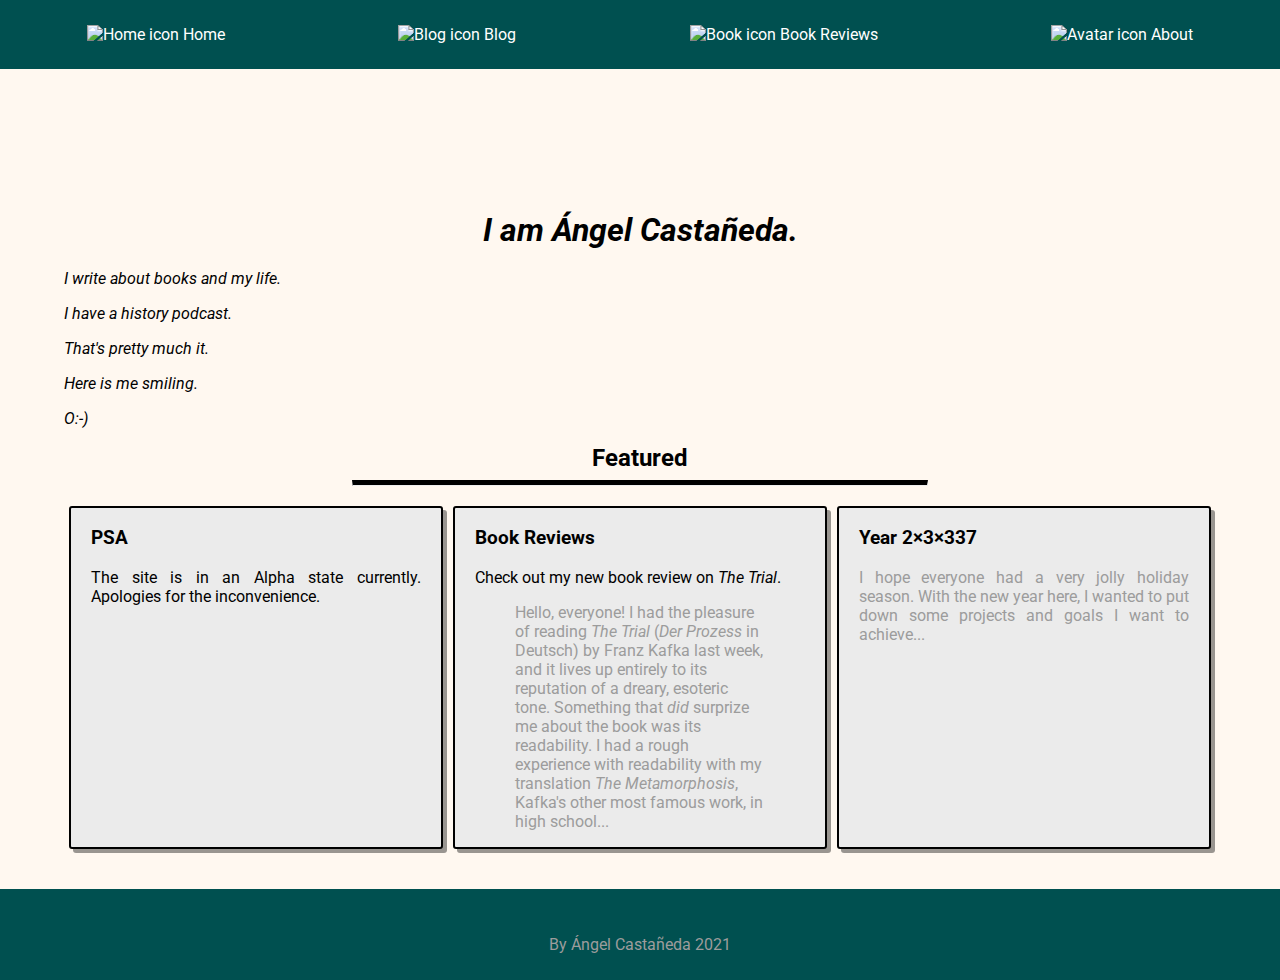
==== index.html @ b931ac8e "Updated navigation text/icon, lines #19-22 Removed image and updated main text in header, lines #28-" ====
<!DOCTYPE html>
<html lang="en-US">
  <head>
    <meta charset="utf-8" />
    <meta name="author" content="Ángel Castañeda" />
    <meta name="description" content="Angel's personal website." />
    <meta name="viewport" content="width-device-width, initial-scale=1" />
    <title>Home - Ángel Castañeda</title>
    <link rel="stylesheet" href="style.css" />
    <link rel="shortcut icon" href="HaloLogo.ico" type="image/x-icon" />
  </head>
  <body>
    <div id="content">
      <header>
        <nav aria-labelledby="global-navigation" class="nav">
          <div class="action" onclick="actionToggle();">
            <span>=</span>
            <ul>
              <li><a href="index.html"><img src="Icons/home.png" alt="Home icon" /> Home</a></li>
              <li><a href="html/blog.html"><img src="Icons/blog.png" alt="Blog icon" /> Blog</a></li>
              <li><a href="html/book-reviews.html"><img src="Icons/book.png" alt="Book icon" /> Book Reviews</a></li>
              <li><a href="html/about.html"><img src="Icons/avatar.png" alt="Avatar icon" /> About</a></li>
            </ul>
          </div>
        </nav>
      </header>
      <main>
        <section class="welcome">
          <h1><i>I am Ángel Castañeda.</i></h1>
          <p><i>I write about books and my life.</i></p>
          <p><i>I have a history podcast.</i></p>
          <p><i>That's pretty much it.</i></p>
          <p><i>Here is me smiling.</i></p>
          <p><i>O:-)</i></p>
        </section>
        <section>
          <h2>Featured</h2>
          <hr />
          <div class="tile3">
            <article>
              <h3>PSA</h3>
              <p>The site is in an Alpha state currently. Apologies for the inconvenience.</p>
            </article>
            <article>
              <h3>Book Reviews</h3>
              <p>Check out my new book review on <i>The Trial</i>.</p>
              <a href="html/book-reviews.html#TheTrial" style="text-decoration: none;"><blockquote cite="https://angel-castaneda.com/html/book-reviews.html#TheTrial">Hello, everyone! I had the pleasure of reading <i>The Trial</i> (<i>Der Prozess</i> in Deutsch) by Franz Kafka last week, and it lives up entirely to its reputation of a dreary, esoteric tone. Something that <i>did</i> surprize me about the book was its readability. I had a rough experience with readability with my translation <i>The Metamorphosis</i>, Kafka's other most famous work, in high school...</blockquote></a>
            </article>
            <article>
              <h3>Year 2×3×337</h3>
              <p><a href="html/blog.html" style="text-decoration: none;">I hope everyone had a very jolly holiday season. With the new year here, I wanted to put down some projects and goals I want to achieve...</a></p>
            </article>
          </div>
        </section>
      </main>
    </div>
    <footer>
      <div id="bottom_info">
        <p>By Ángel Castañeda 2021</p>
        <!--<label for="language-select" style="color: white;">Choose a language: </label>
        <select name="language" id="language-select">
          <option value="english">English</option>
          <option value="spanish">Español</option>
        </select>
        <button onclick="languageChange()" class="language_apply">Apply</button>-->
      </div>
    </footer>
    <script src="nav.js"></script>
  </body>
</html>
---- style.css ----
@import url('https://fonts.googleapis.com/css?family=Roboto');

* {
  box-sizing: border-box;
}

img {
  max-width: 100%;
}

html {
  height: 100%;
  scroll-behavior: smooth;
}

body {
  height: 100%;
  font-family: 'Roboto', sans-serif;
  font-size: 100%;
  margin: 0;
  background-color: rgb(255, 248, 240);
  display: flex;
  flex-direction: column;
}

header {
  padding-top: 100px;
  padding-bottom: 50px;
  background-image: url("Media/OceanView.jpg");
  background-size: 100% auto;
  background-position: center;
  background-repeat: no-repeat;
}

main {
  padding: 40px 10%;
}

main p {
  text-align: justify;
}

footer {
  padding: 10px;
  background-color: rgb(00, 80, 80);
  text-align: center;
  flex-shrink: 0;
}

footer p {
  color: rgb(156, 156, 156);
}

.intent-p p {
  padding-left: 20px;
}

.action{
  margin: 0;
  padding: 0;
  background-color: rgb(00, 80, 80);
  display: inline-block;
  position: fixed;
  min-width: 100%;
  top: 0;
  left: 0;
}

.action span {
  display: none;
}

.action ul {
  display: flex;
  justify-content: space-around;
  list-style: none;
  margin: 0;
  padding: 0;
}

.action ul li a {
  margin: 0;
  padding: 20px;
  color: white;
  text-decoration: none;
  display: inline-block;
}

.action ul li {
  margin: 5px;
  border-radius: 2px;
}

.action ul li:hover {
  background-color: #ddd;
}

.action ul li a:hover {
  color: black;
}


nav {
  margin: 0;
  text-align: center;
}

.bottom-nav ul {
  list-style: none;
  padding: 0;
  display: flex;
  justify-content: space-around;
}

.bottom-nav li {
  display: inline-block;
}

.bottom-nav a {
  font-weight: normal;
  padding: 8px;
  margin: 0;
  color: rgb(255, 248, 240);
  text-decoration: none;
  border: 1px transparent solid;
}

.bottom-nav a:hover {
  border: 1px rgb(255, 248, 240) solid;
  border-radius: 2px;
}

a {
  color: rgb(156, 156, 156);
}

h1 {
  text-align: center;
  margin-bottom: 20px;
}

h2 {
  text-align: center;
  margin: 0;
}

hr {
  max-width: 50%;
  border-top: 5px black solid;
  margin-bottom: 20px;
}

article {
  padding: 0 20px;
}

figure {
  width: 300px;
  float: left;
  margin: 20px 20px 20px 0;
  padding: 20px;
  background-color: white;
  border: 2px black solid;
  box-shadow: 4px 4px 0 0 rgba(0, 0, 0, 0.4);
  border-radius: 3px;
}

figcaption {
  padding-top: 10px;
}

.tile3 {
  display: flex;
  flex-wrap: wrap;
}

.tile3 article {
  flex: 25%;
  margin: 0 5px;
  border: 2px black solid;
  background-color: rgb(235, 235, 235);
  box-shadow: 4px 4px 0 0 rgba(0, 0, 0, 0.4);
  border-radius: 3px;
}

.tile3 img {
  max-width: 100%;
}

#content {
  flex: 1 0 auto;
}

#top_info {
  text-align: center;
  padding: 50px;
}

#name {
  font-size: 2em;
  font-weight: bold;
  color: rgb(255, 248, 240);
  text-decoration: none;
}

#name a {
  color: rgb(255, 248, 240);
  text-decoration: none;
}

#top_info p {
  color: rgb(255, 248, 240);
}

#bottom_info {
  padding-top: 20px;
}

@media all and (max-width: 1500px) {
  main {
    padding: 40px 5%;
  }
}

@media all and (max-width: 950px) {
  .tile3 {
    flex-direction: column;
  }
  .tile3 hr {
    min-width: 80%;
    border-top: 2px black solid;
    border-left: none;
  }
  .tile3 article {
    margin: 5px 0px;
  }
}

@media all and (max-width: 875px) {
  header {
    background-size: auto 100%;
  }
}

@media all and (max-width: 750px) {
  header {
    padding: 0;
  }
  main {
    padding: 40px 5%;
  }
  figure {
    width: auto;
    max-width: 50%;
    margin: 20px auto;
    float: none;
  }

  .action {
    min-width: auto;
    position: fixed;
    top: auto;
    bottom: 25px;
    left: 25px;
    width: 53px;
    height: 53px;
    cursor: pointer;
    background: rgb(00, 80, 80);
    border-radius: 50%;
    box-shadow: 0 5px 5px rgba(0,0,0,0.1);
  }
  .action span {
    position: relative;
    width: 100%;
    height: 100%;
    display: flex;
    justify-content: center;
    align-items: center;
    color: white;
    font-size: 2em;
    transition: 0.3s ease-in-out
  }
  .action.active span {
    transform: rotate(180deg);
  }
  .action ul {
    position: absolute;
    left: 0px;
    bottom: 25px;
    background: rgb(00, 80, 80);
    min-width: 150px;
    padding: 0;
    border-radius: 5px;
    opacity: 0;
    display: inline;
    visibility: hidden;
    transition: 0.3s;
  }
  .action.active ul {
    bottom: 65px;
    opacity: 1;
    visibility: visible;
    transition: 0.3s;
  }
  .action ul li {
    list-style: none;
    display: flex;
    justify-content: center;
    align-items: center;
    padding: 0;
    margin: 5px;
  }
}

@media all and (max-width: 650px) {
  figure {
    max-width: 80%;
  }
}
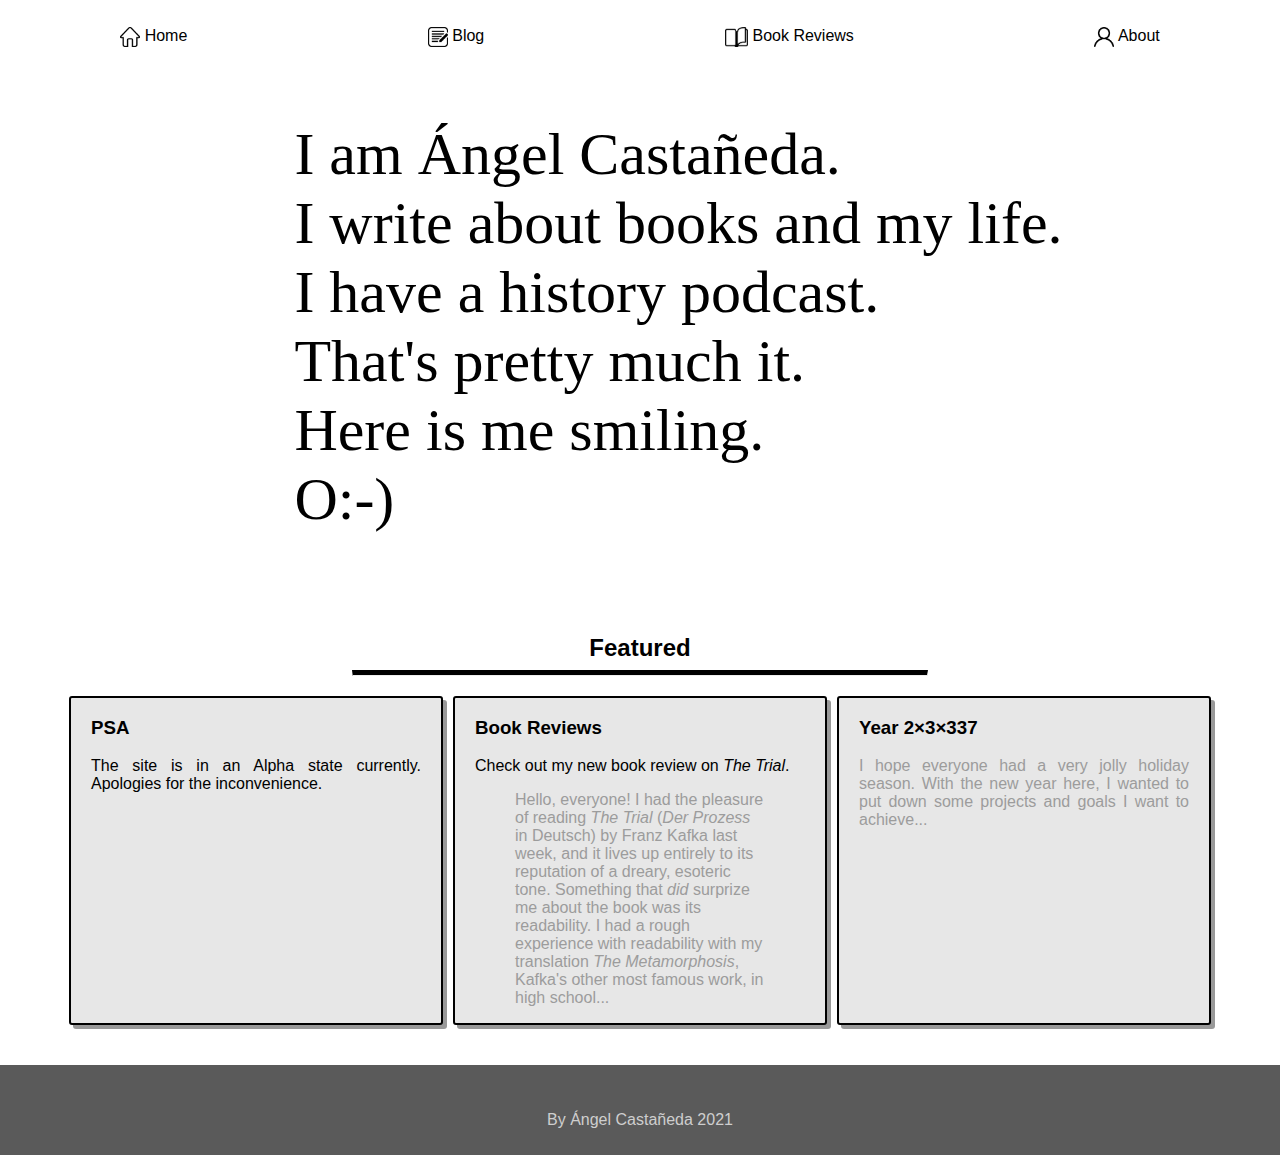
==== commit 44ffaf26: "Removed italic, lines #29-34" ====
--- a/index.html
+++ b/index.html
@@ -26,12 +26,12 @@
       </header>
       <main>
         <section class="welcome">
-          <h1><i>I am Ángel Castañeda.</i></h1>
-          <p><i>I write about books and my life.</i></p>
-          <p><i>I have a history podcast.</i></p>
-          <p><i>That's pretty much it.</i></p>
-          <p><i>Here is me smiling.</i></p>
-          <p><i>O:-)</i></p>
+          <h1>I am Ángel Castañeda.</h1>
+          <p>I write about books and my life.</p>
+          <p>I have a history podcast.</p>
+          <p>That's pretty much it.</p>
+          <p>Here is me smiling.</p>
+          <p>O:-)</p>
         </section>
         <section>
           <h2>Featured</h2>
--- a/style.css
+++ b/style.css
@@ -1,5 +1,3 @@
-@import url('https://fonts.googleapis.com/css?family=Roboto');
-
 * {
   box-sizing: border-box;
 }
@@ -18,52 +16,71 @@
   font-family: 'Roboto', sans-serif;
   font-size: 100%;
   margin: 0;
-  background-color: rgb(255, 248, 240);
   display: flex;
   flex-direction: column;
 }
 
 header {
-  padding-top: 100px;
-  padding-bottom: 50px;
-  background-image: url("Media/OceanView.jpg");
-  background-size: 100% auto;
-  background-position: center;
-  background-repeat: no-repeat;
+  padding: 50px;
 }
 
 main {
-  padding: 40px 10%;
+  padding: 20px 10% 40px 10%;
 }
 
 main p {
   text-align: justify;
 }
 
+.welcome {
+  font-family: 'Lucidia', serif;
+  font-size: 60px;
+  margin: 0 auto;
+  width: 100%;
+  padding: 0 0 100px 20%;
+}
+
+.welcome p {
+  margin: 0;
+}
+
+.welcome h1 {
+  text-align: left;
+  font-size: 100%;
+  font-family: inherit;
+  font-weight: inherit;
+  font-style: inherit;
+  line-height: inherit;
+  vertical-align: baseline;
+  border: 0;
+  padding: 0;
+  margin: 0;
+}
+
 footer {
   padding: 10px;
-  background-color: rgb(00, 80, 80);
+  background-color: rgb(90, 90, 90);
   text-align: center;
   flex-shrink: 0;
 }
 
 footer p {
-  color: rgb(156, 156, 156);
+  color: rgb(206, 206, 206);
 }
 
 .intent-p p {
   padding-left: 20px;
 }
 
-.action{
-  margin: 0;
-  padding: 0;
-  background-color: rgb(00, 80, 80);
+.action {
+  margin: 0;
+  padding-top: 10px;
   display: inline-block;
   position: fixed;
   min-width: 100%;
   top: 0;
   left: 0;
+  background-color: white;
 }
 
 .action span {
@@ -78,21 +95,27 @@
   padding: 0;
 }
 
+.action ul li img {
+  vertical-align: middle;
+  height: 20px;
+}
+
 .action ul li a {
   margin: 0;
-  padding: 20px;
-  color: white;
+  padding: 10px;
+  color: black;
   text-decoration: none;
   display: inline-block;
 }
 
 .action ul li {
   margin: 5px;
-  border-radius: 2px;
+  border: 2px transparent solid;
 }
 
 .action ul li:hover {
-  background-color: #ddd;
+  border: 2px black solid;
+  border-radius: 6px;
 }
 
 .action ul li a:hover {
@@ -120,7 +143,7 @@
   font-weight: normal;
   padding: 8px;
   margin: 0;
-  color: rgb(255, 248, 240);
+  color: rgb(255, 255, 255);
   text-decoration: none;
   border: 1px transparent solid;
 }
@@ -178,7 +201,7 @@
   flex: 25%;
   margin: 0 5px;
   border: 2px black solid;
-  background-color: rgb(235, 235, 235);
+  background-color: rgb(231, 231, 231);
   box-shadow: 4px 4px 0 0 rgba(0, 0, 0, 0.4);
   border-radius: 3px;
 }
@@ -193,23 +216,22 @@
 
 #top_info {
   text-align: center;
-  padding: 50px;
+  padding-top: 100px;
 }
 
 #name {
   font-size: 2em;
   font-weight: bold;
-  color: rgb(255, 248, 240);
   text-decoration: none;
 }
 
 #name a {
-  color: rgb(255, 248, 240);
+  color: black;
   text-decoration: none;
 }
 
 #top_info p {
-  color: rgb(255, 248, 240);
+  color: black;
 }
 
 #bottom_info {
@@ -218,7 +240,7 @@
 
 @media all and (max-width: 1500px) {
   main {
-    padding: 40px 5%;
+    padding: 20px 5% 40px 5%;
   }
 }
 
@@ -247,13 +269,18 @@
     padding: 0;
   }
   main {
-    padding: 40px 5%;
+    padding: 20px 5% 40px 5%;
   }
   figure {
     width: auto;
     max-width: 50%;
     margin: 20px auto;
     float: none;
+  }
+
+  .welcome {
+    font-size: 35px;
+    padding: 20px 0 100px 0;
   }
 
   .action {
@@ -264,10 +291,11 @@
     left: 25px;
     width: 53px;
     height: 53px;
+    padding: 0;
     cursor: pointer;
-    background: rgb(00, 80, 80);
+    background: white;
     border-radius: 50%;
-    box-shadow: 0 5px 5px rgba(0,0,0,0.1);
+    box-shadow: 0 5px 5px rgba(0,0,0,0.2);
   }
   .action span {
     position: relative;
@@ -276,7 +304,7 @@
     display: flex;
     justify-content: center;
     align-items: center;
-    color: white;
+    color: black;
     font-size: 2em;
     transition: 0.3s ease-in-out
   }
@@ -287,10 +315,11 @@
     position: absolute;
     left: 0px;
     bottom: 25px;
-    background: rgb(00, 80, 80);
-    min-width: 150px;
+    background: white;
+    min-width: 168px;
     padding: 0;
-    border-radius: 5px;
+    box-shadow: 0 5px 5px rgba(0,0,0,0.2);
+    border-radius: 10px;
     opacity: 0;
     display: inline;
     visibility: hidden;
@@ -302,11 +331,11 @@
     visibility: visible;
     transition: 0.3s;
   }
+
   .action ul li {
     list-style: none;
     display: flex;
-    justify-content: center;
-    align-items: center;
+    align-items: left;
     padding: 0;
     margin: 5px;
   }
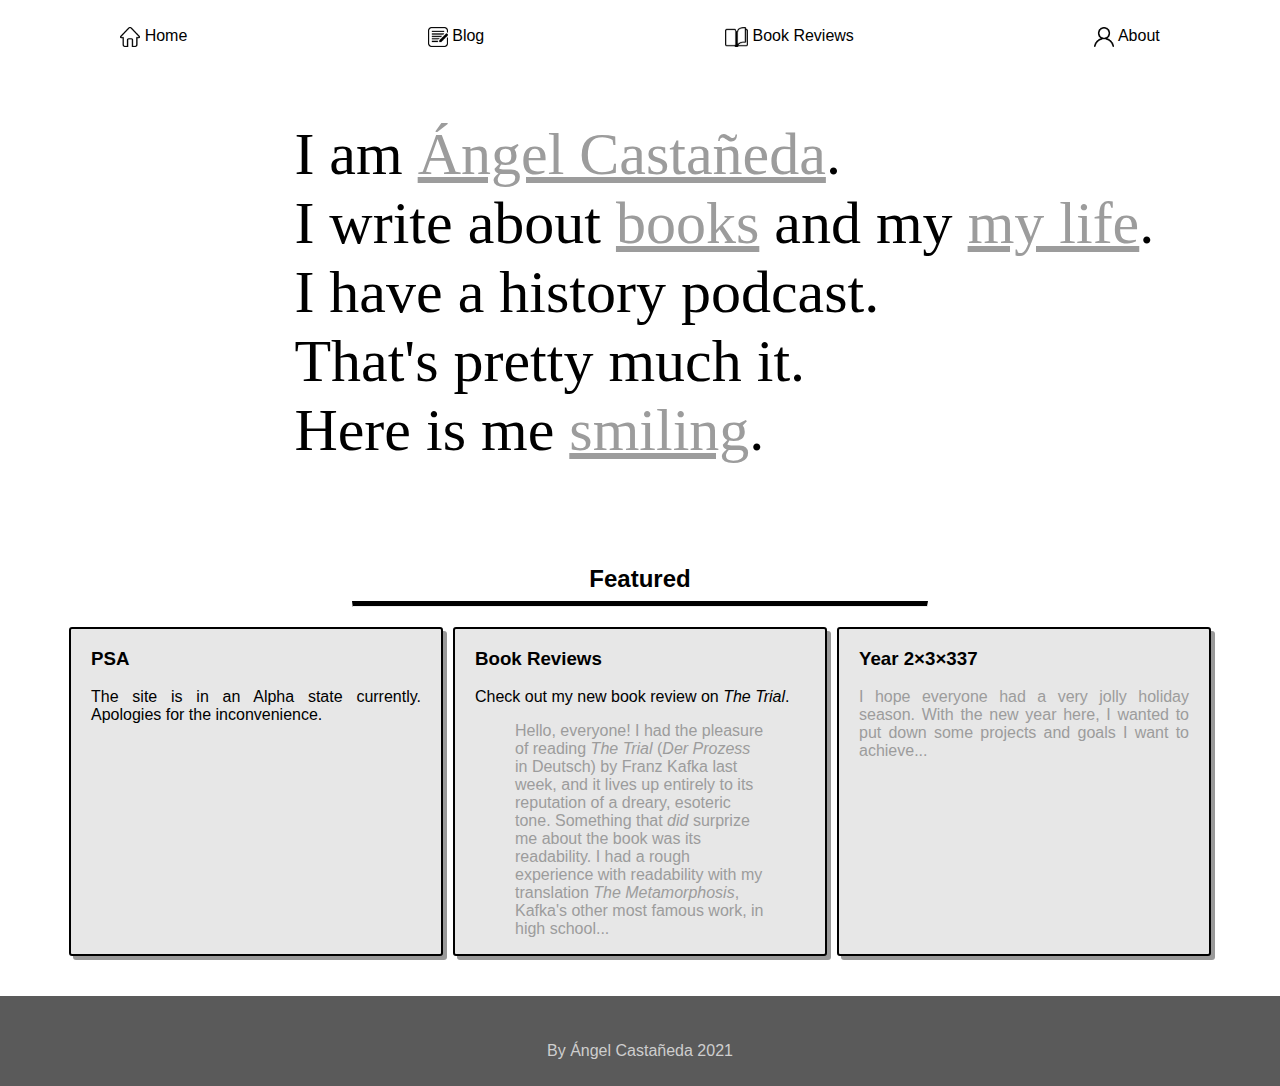
==== commit 8385e626: "Added hyperlinks to other pages and created smiling.html" ====
--- a/index.html
+++ b/index.html
@@ -26,12 +26,11 @@
       </header>
       <main>
         <section class="welcome">
-          <h1>I am Ángel Castañeda.</h1>
-          <p>I write about books and my life.</p>
+          <h1>I am <a href="html/about.html">Ángel Castañeda</a>.</h1>
+          <p>I write about <a href="html/book-reviews.html">books</a> and my <a href="html/blog.html">my life</a>.</p>
           <p>I have a history podcast.</p>
           <p>That's pretty much it.</p>
-          <p>Here is me smiling.</p>
-          <p>O:-)</p>
+          <p>Here is me <a href="html/smiling.html">smiling</a>.</p>
         </section>
         <section>
           <h2>Featured</h2>
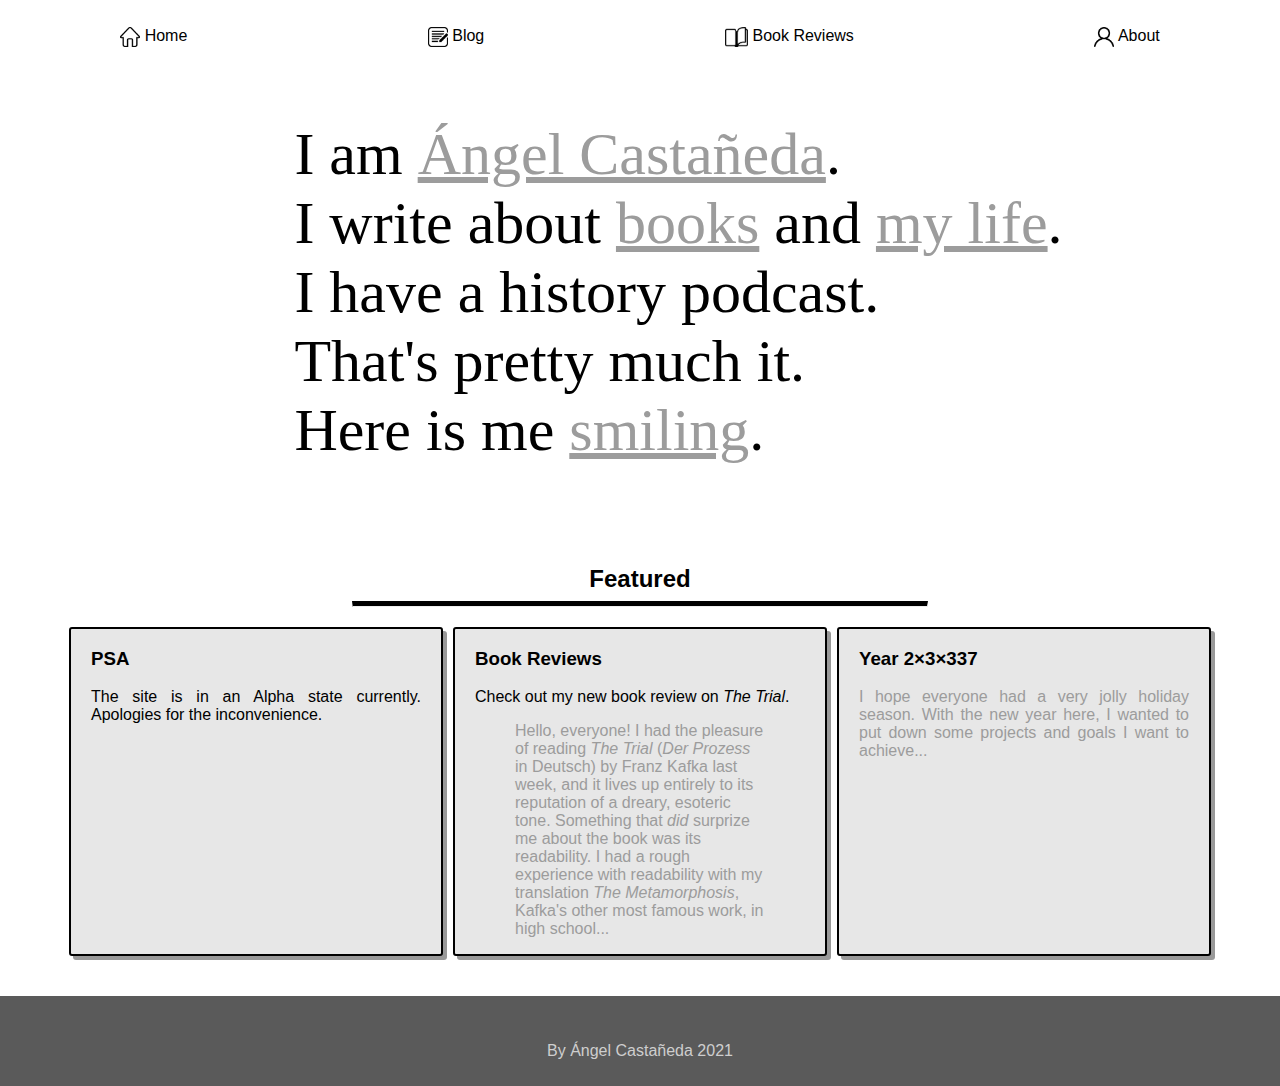
==== commit 11ffd133: "Fixed grammar, line #30" ====
--- a/index.html
+++ b/index.html
@@ -27,7 +27,7 @@
       <main>
         <section class="welcome">
           <h1>I am <a href="html/about.html">Ángel Castañeda</a>.</h1>
-          <p>I write about <a href="html/book-reviews.html">books</a> and my <a href="html/blog.html">my life</a>.</p>
+          <p>I write about <a href="html/book-reviews.html">books</a> and <a href="html/blog.html">my life</a>.</p>
           <p>I have a history podcast.</p>
           <p>That's pretty much it.</p>
           <p>Here is me <a href="html/smiling.html">smiling</a>.</p>
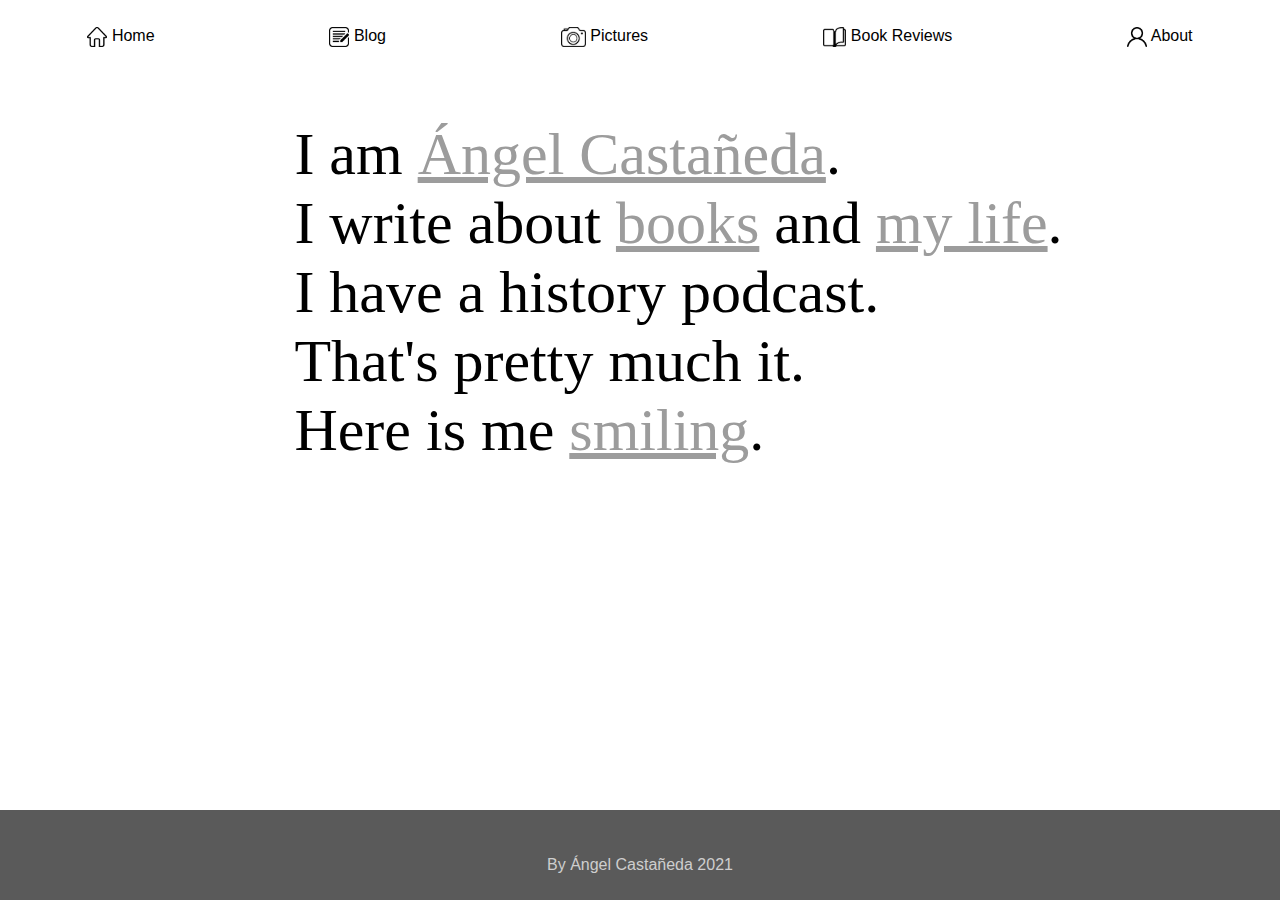
==== commit f1140116: "Added pictutres page and updated figure widths" ====
--- a/index.html
+++ b/index.html
@@ -18,6 +18,7 @@
             <ul>
               <li><a href="index.html"><img src="Icons/home.png" alt="Home icon" /> Home</a></li>
               <li><a href="html/blog.html"><img src="Icons/blog.png" alt="Blog icon" /> Blog</a></li>
+              <li><a href="html/pictures.html"><img src="Icons/camera.png" alt="Camera icon" /> Pictures</a></li>
               <li><a href="html/book-reviews.html"><img src="Icons/book.png" alt="Book icon" /> Book Reviews</a></li>
               <li><a href="html/about.html"><img src="Icons/avatar.png" alt="Avatar icon" /> About</a></li>
             </ul>
@@ -31,25 +32,6 @@
           <p>I have a history podcast.</p>
           <p>That's pretty much it.</p>
           <p>Here is me <a href="html/smiling.html">smiling</a>.</p>
-        </section>
-        <section>
-          <h2>Featured</h2>
-          <hr />
-          <div class="tile3">
-            <article>
-              <h3>PSA</h3>
-              <p>The site is in an Alpha state currently. Apologies for the inconvenience.</p>
-            </article>
-            <article>
-              <h3>Book Reviews</h3>
-              <p>Check out my new book review on <i>The Trial</i>.</p>
-              <a href="html/book-reviews.html#TheTrial" style="text-decoration: none;"><blockquote cite="https://angel-castaneda.com/html/book-reviews.html#TheTrial">Hello, everyone! I had the pleasure of reading <i>The Trial</i> (<i>Der Prozess</i> in Deutsch) by Franz Kafka last week, and it lives up entirely to its reputation of a dreary, esoteric tone. Something that <i>did</i> surprize me about the book was its readability. I had a rough experience with readability with my translation <i>The Metamorphosis</i>, Kafka's other most famous work, in high school...</blockquote></a>
-            </article>
-            <article>
-              <h3>Year 2×3×337</h3>
-              <p><a href="html/blog.html" style="text-decoration: none;">I hope everyone had a very jolly holiday season. With the new year here, I wanted to put down some projects and goals I want to achieve...</a></p>
-            </article>
-          </div>
         </section>
       </main>
     </div>
--- a/style.css
+++ b/style.css
@@ -178,9 +178,8 @@
 }
 
 figure {
-  width: 300px;
-  float: left;
-  margin: 20px 20px 20px 0;
+  max-width: 60%;
+  margin: 20px auto 20px auto;
   padding: 20px;
   background-color: white;
   border: 2px black solid;
@@ -188,8 +187,15 @@
   border-radius: 3px;
 }
 
+.left_figure {
+  width: 300px;
+  margin: 20px 20px 20px 0;
+  float: left;
+}
+
 figcaption {
   padding-top: 10px;
+  border-top: 2px solid black;
 }
 
 .tile3 {
@@ -210,6 +216,10 @@
   max-width: 100%;
 }
 
+.about_img {
+  max-width: 30%;
+}
+
 #content {
   flex: 1 0 auto;
 }
@@ -242,6 +252,9 @@
   main {
     padding: 20px 5% 40px 5%;
   }
+  .about_img {
+    max-width: 40%;
+  }
 }
 
 @media all and (max-width: 950px) {
@@ -271,7 +284,7 @@
   main {
     padding: 20px 5% 40px 5%;
   }
-  figure {
+  figure, .left_figure {
     width: auto;
     max-width: 50%;
     margin: 20px auto;
@@ -342,7 +355,10 @@
 }
 
 @media all and (max-width: 650px) {
-  figure {
+  figure, .left_figure {
     max-width: 80%;
   }
+  .about_img {
+    max-width: 80%;
+  }
 }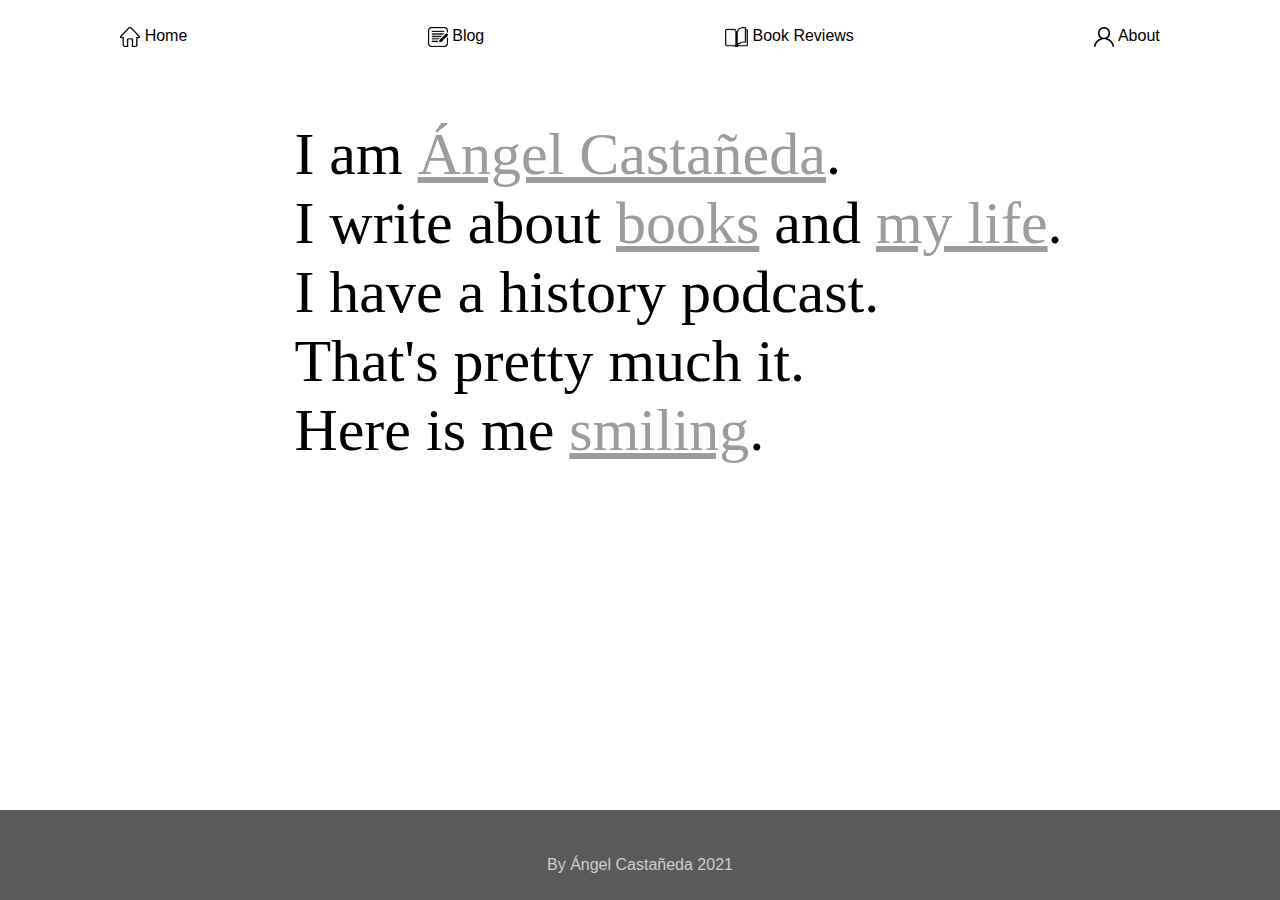
==== commit d93f8939: "Updated nav links" ====
--- a/index.html
+++ b/index.html
@@ -18,7 +18,6 @@
             <ul>
               <li><a href="index.html"><img src="Icons/home.png" alt="Home icon" /> Home</a></li>
               <li><a href="html/blog.html"><img src="Icons/blog.png" alt="Blog icon" /> Blog</a></li>
-              <li><a href="html/pictures.html"><img src="Icons/camera.png" alt="Camera icon" /> Pictures</a></li>
               <li><a href="html/book-reviews.html"><img src="Icons/book.png" alt="Book icon" /> Book Reviews</a></li>
               <li><a href="html/about.html"><img src="Icons/avatar.png" alt="Avatar icon" /> About</a></li>
             </ul>
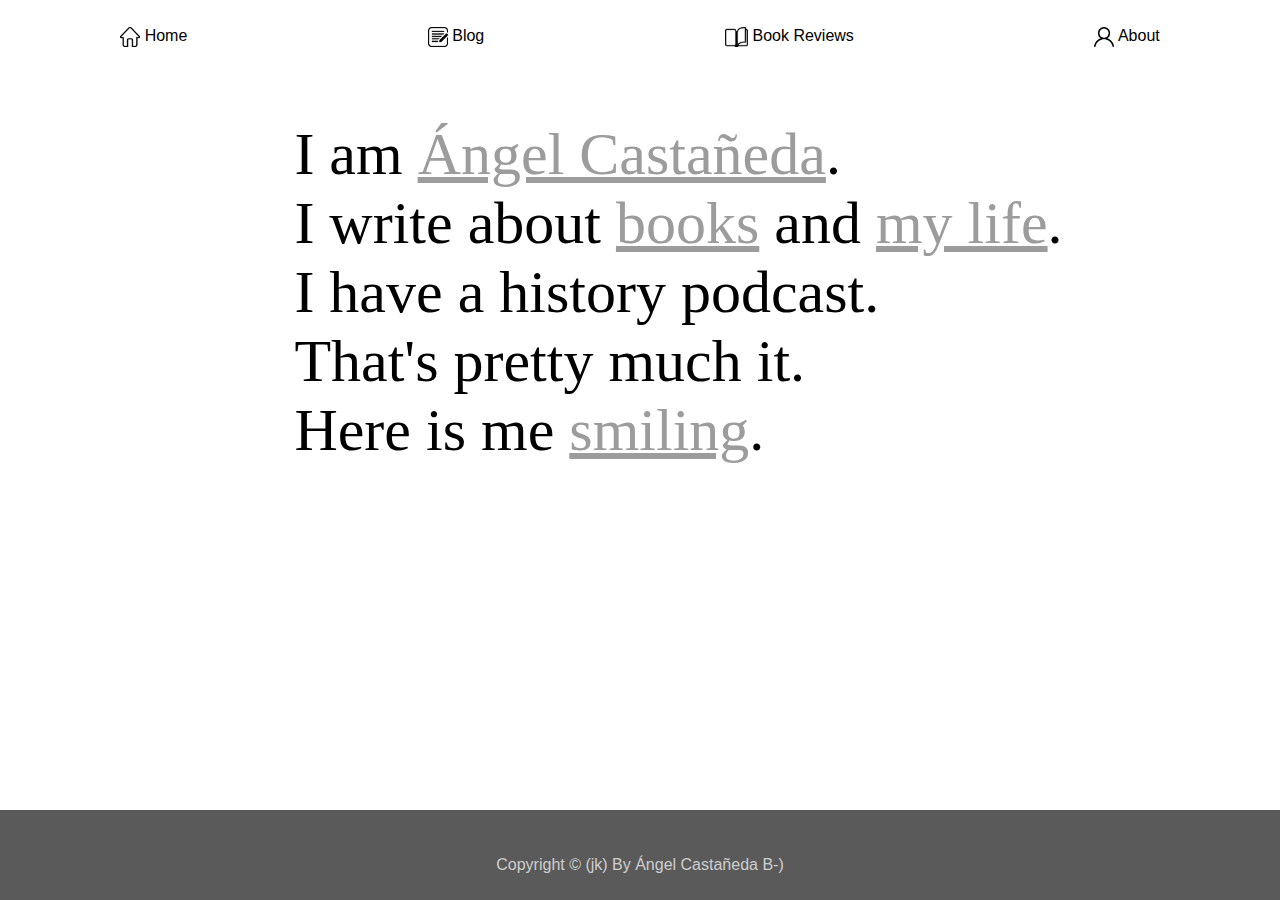
==== commit 7bed2076: "Made bottom info date agnostic yet epic" ====
--- a/index.html
+++ b/index.html
@@ -36,7 +36,7 @@
     </div>
     <footer>
       <div id="bottom_info">
-        <p>By Ángel Castañeda 2021</p>
+        <p>Copyright © (jk) By Ángel Castañeda B-)</p>
         <!--<label for="language-select" style="color: white;">Choose a language: </label>
         <select name="language" id="language-select">
           <option value="english">English</option>
@@ -47,4 +47,4 @@
     </footer>
     <script src="nav.js"></script>
   </body>
-</html>+</html>
--- a/style.css
+++ b/style.css
@@ -217,7 +217,23 @@
 }
 
 .about_img {
+  max-width: 300px;
+  justify-content: flex-start;
   max-width: 30%;
+}
+
+.poem_tile {
+  display: flex;
+  flex-wrap: wrap;
+}
+
+.poem_image {
+  flex: 320px;
+}
+
+.poem {
+  font-style: italic;
+  flex: auto;
 }
 
 #content {
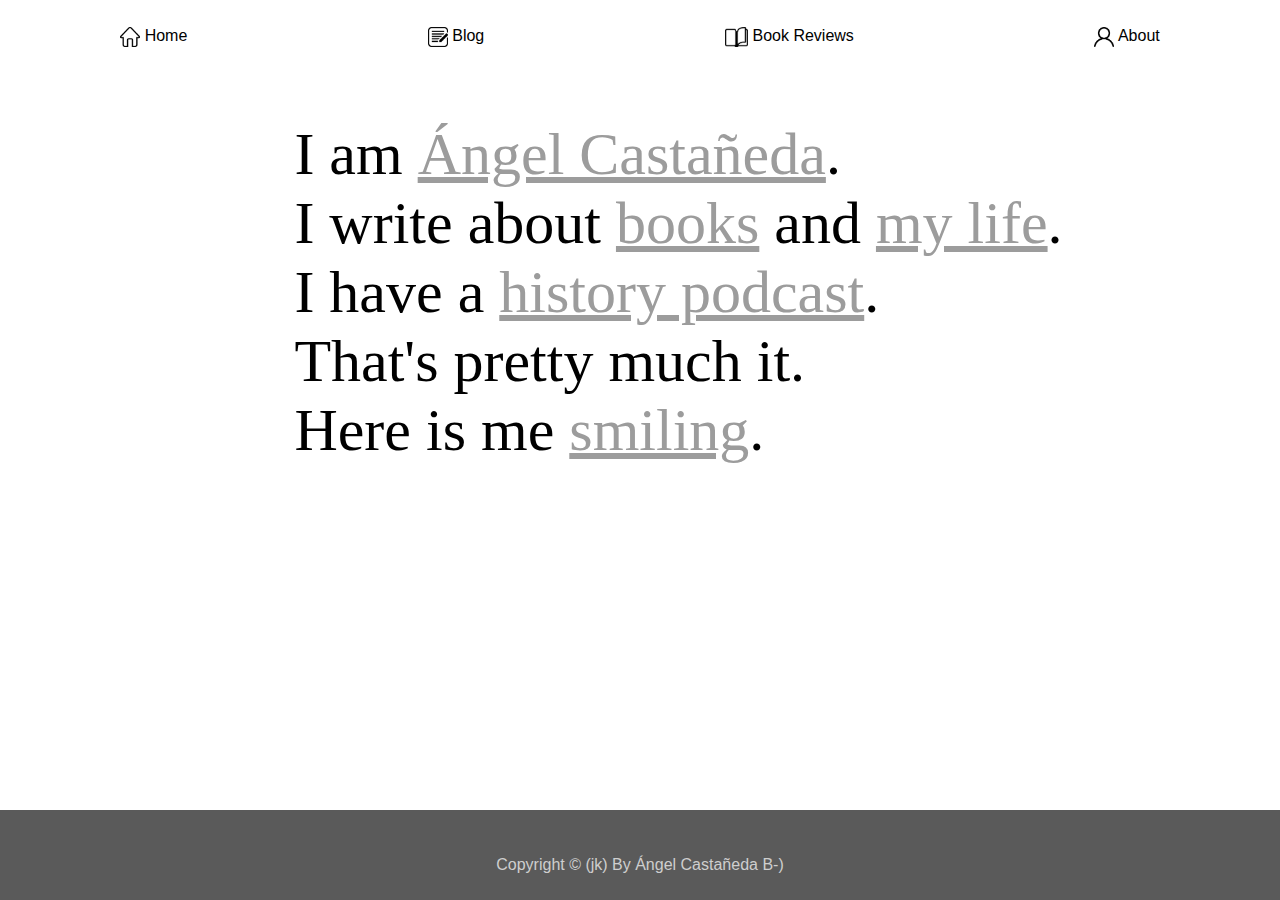
==== commit 2483cccb: "Added hyperlink to podcast page in index" ====
--- a/index.html
+++ b/index.html
@@ -28,7 +28,7 @@
         <section class="welcome">
           <h1>I am <a href="html/about.html">Ángel Castañeda</a>.</h1>
           <p>I write about <a href="html/book-reviews.html">books</a> and <a href="html/blog.html">my life</a>.</p>
-          <p>I have a history podcast.</p>
+          <p>I have a <a href="html/podcast.html">history podcast</a>.</p>
           <p>That's pretty much it.</p>
           <p>Here is me <a href="html/smiling.html">smiling</a>.</p>
         </section>
